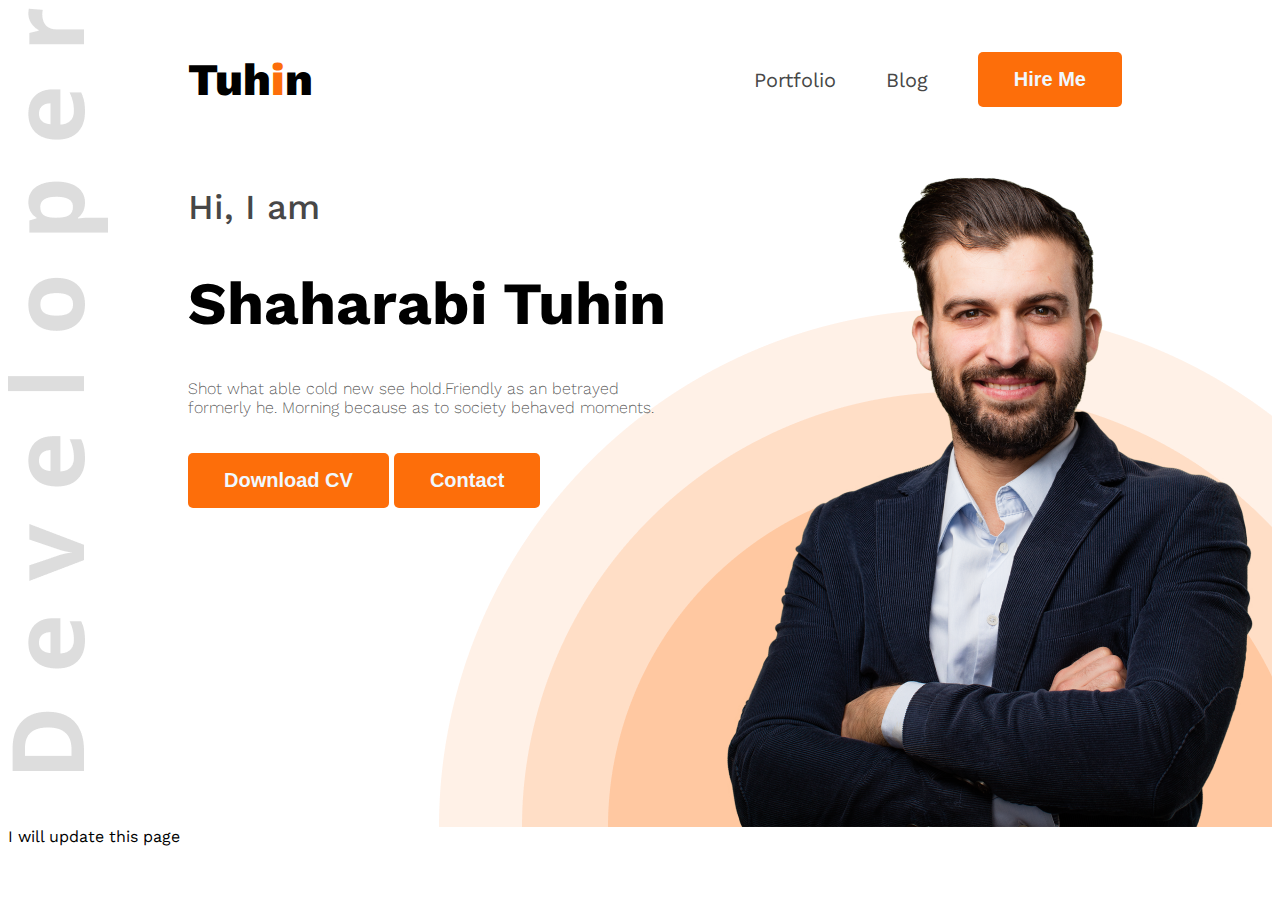
==== tool-dev-portfolio/index.html @ 58f5c911 "Hero done" ====
<!DOCTYPE html>
<html lang="en">

<head>
    <meta charset="UTF-8">
    <meta name="viewport" content="width=device-width, initial-scale=1.0">
    <title>Web Developer Portfolio</title>
    <link rel="preconnect" href="https://fonts.googleapis.com">
    <link rel="preconnect" href="https://fonts.gstatic.com" crossorigin>
    <link
        href="https://fonts.googleapis.com/css2?family=Roboto+Slab:wght@100..900&family=Work+Sans:ital,wght@0,100..900;1,100..900&display=swap"
        rel="stylesheet">
    <link rel="stylesheet" href="style.css">
</head>

<body class="work-sans-normal">
    <header class="header">
        <nav>
            <h3 class="nav-title">Tuh<span class="text-primary">i</span>n</h3>
            <ul>
                <li><a class="dark-2" href="http://">Portfolio</a></li>
                <li><a class="dark-2" href="http://"> Blog</a></li>
                <li><a href="http://"><button class="btn">Hire  Me</button></a></li>
            </ul>
        </nav>
        <div class="banner">
            <div class="banner-content">
                <h3 class="banner-gre dark-2">Hi, I  am</h3>
                <h1 class="banner-name">Shaharabi Tuhin</h1>
                <p class="banner-description dark-2">
                    Shot what able cold new see hold.Friendly as an betrayed formerly he. Morning because as to society behaved moments.
                </p>
                <button class="btn">Download CV</button>
                <button class="btn">Contact</button>
            </div>
            <img class="tuhin" src="images/hardy.png">
        </div>
    </header>
    <main>
        I will update this page
    </main>
    <footer>

    </footer>
</body>

</html>
---- tool-dev-portfolio/style.css ----
.work-sans-normal {
    font-family: "Work Sans", system-ui;
    font-optical-sizing: auto;
    /* font-weight: 400; */
    font-style: normal;
    /* font-variation-settings: "wdth" 100; */
  }
  
  /* shared style */
  .text-primary{
      color: #FD6E0A;
  }
  .dark-2{
      color: #474747;
  }
  .btn{
      background-color: #FD6E0A;
      font-weight: bold;
      color: aliceblue;
      padding: 16px 36px;
      border-radius: 5px;
      font-size: 20px;
      border-width: 0px;
  }
  .header{
      background-image: url(images/developer.png), url(images/header_bg.png);
      background-repeat: no-repeat;
      background-position: top left , bottom right;
  }
  nav{
      display: flex;
      align-items: center;
      justify-content: space-between;
      margin: 0 100px;
  }
  nav ul{
      display: flex;
      align-items: center;
  }
  .nav-title{
      font-weight: 800;
      font-size: 45px;
  }
  nav ul li{
      list-style: none;
      margin-right: 50px;
  }
  nav li a{
      text-decoration: none;
      font-size: 20px;
  }
  nav h3{
      margin-left: 80px;
  }
  /* banner style */
  .banner{
      display: flex;
      justify-content: space-between;
      margin: 0 10px 0 180px;
      background-color: ;
  }
  .banner-content{
      max-width: 550px;
  }
  .banner-gre{
      font-size: 35px;
      font-weight: 500;
  }
  .banner-name{
      font-weight: bold;
      font-size: 60px;
  }
  .banner-description{
      padding-bottom: 20px;
      font-weight: 250;
  }
  .tuhin{
      width: 620px;
  }
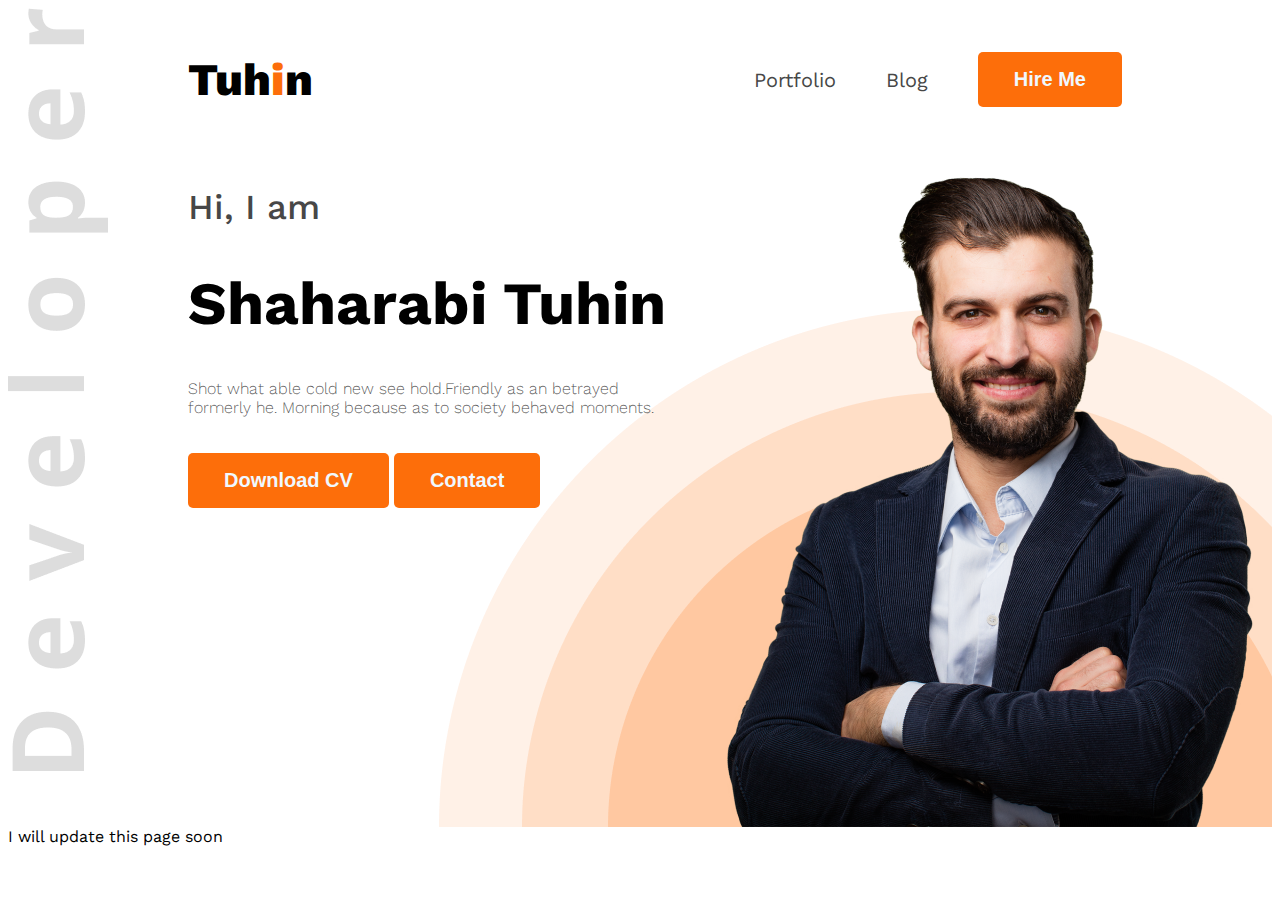
==== commit 24afa22e: "hero done" ====
--- a/tool-dev-portfolio/index.html
+++ b/tool-dev-portfolio/index.html
@@ -12,7 +12,6 @@
         rel="stylesheet">
     <link rel="stylesheet" href="style.css">
 </head>
-
 <body class="work-sans-normal">
     <header class="header">
         <nav>
@@ -37,7 +36,7 @@
         </div>
     </header>
     <main>
-        I will update this page
+        I will update this page soon
     </main>
     <footer>
 
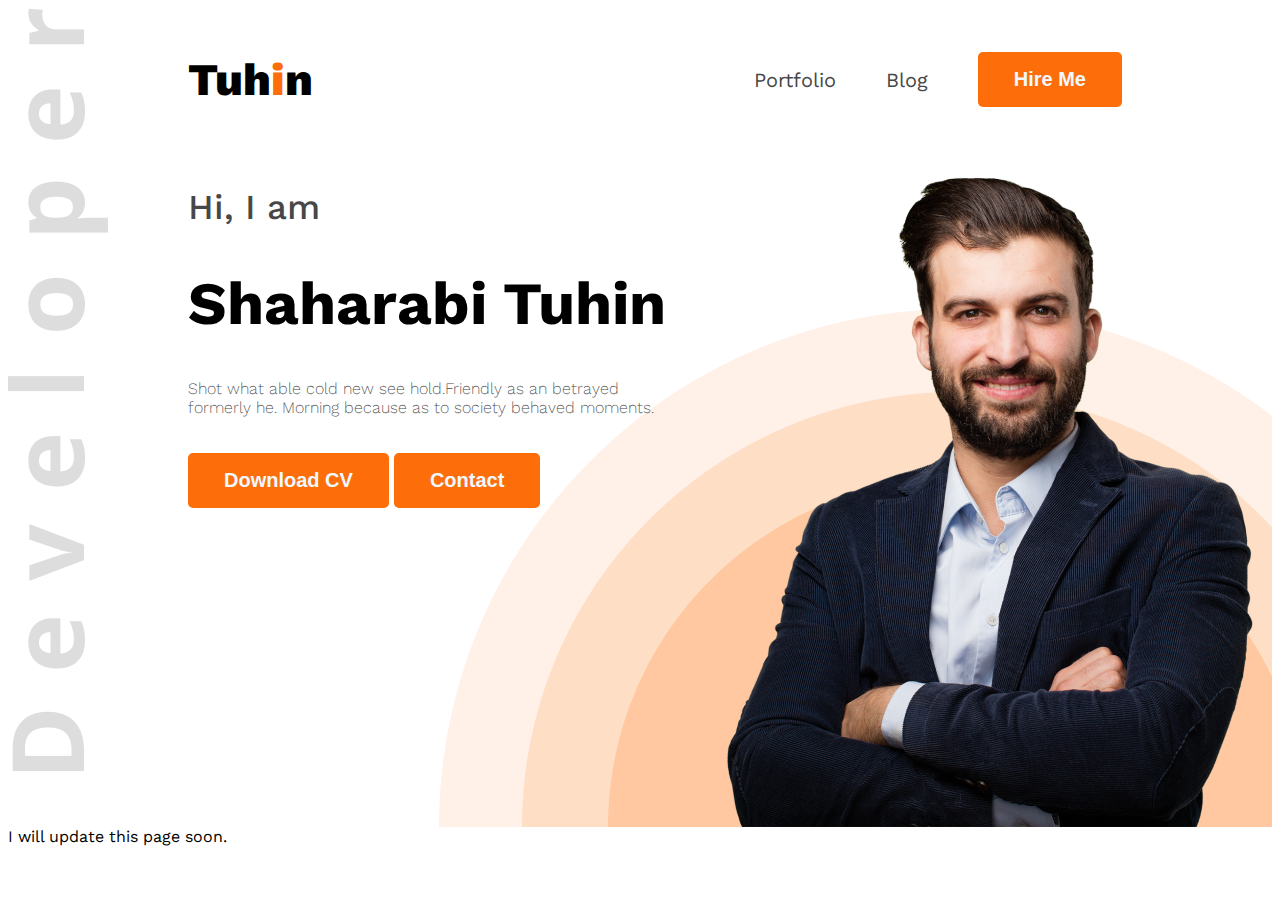
==== commit e065cfab: "hero again added" ====
--- a/tool-dev-portfolio/index.html
+++ b/tool-dev-portfolio/index.html
@@ -36,7 +36,7 @@
         </div>
     </header>
     <main>
-        I will update this page soon
+        I will update this page soon.
     </main>
     <footer>
 
